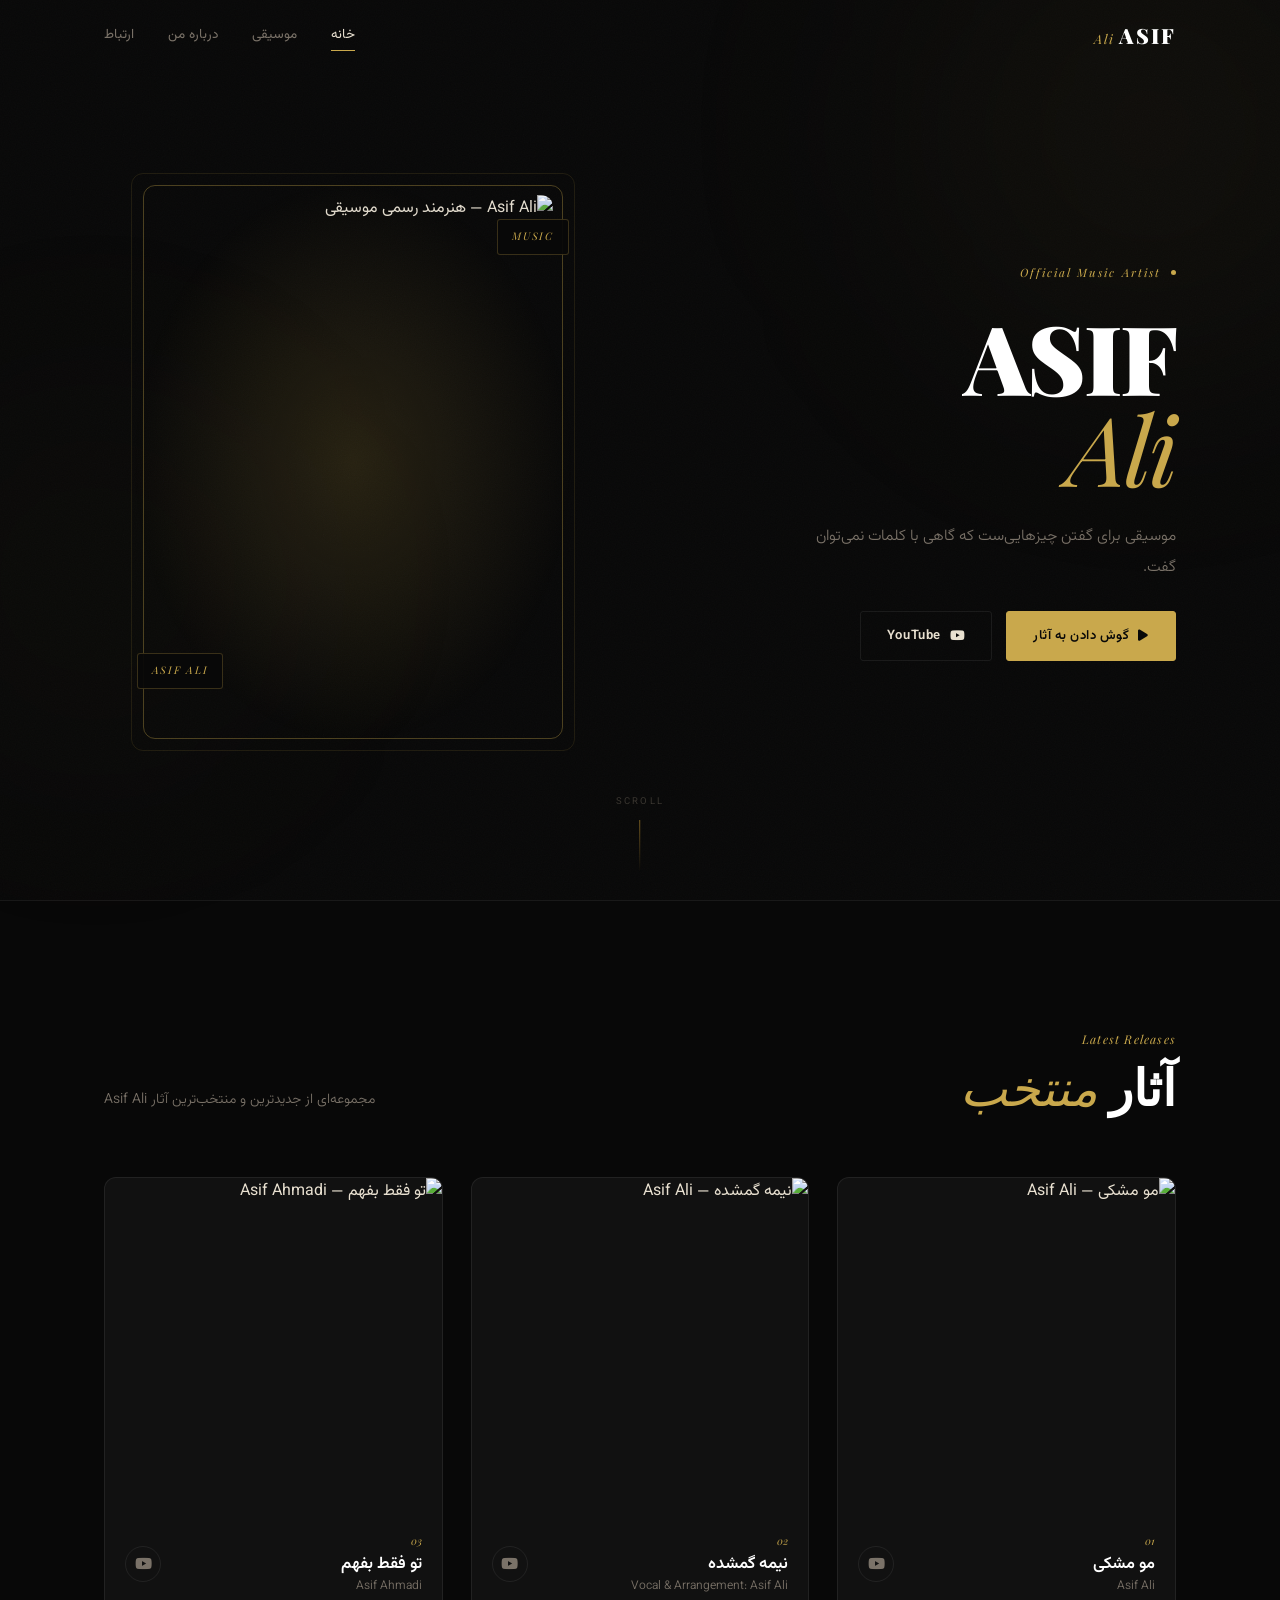
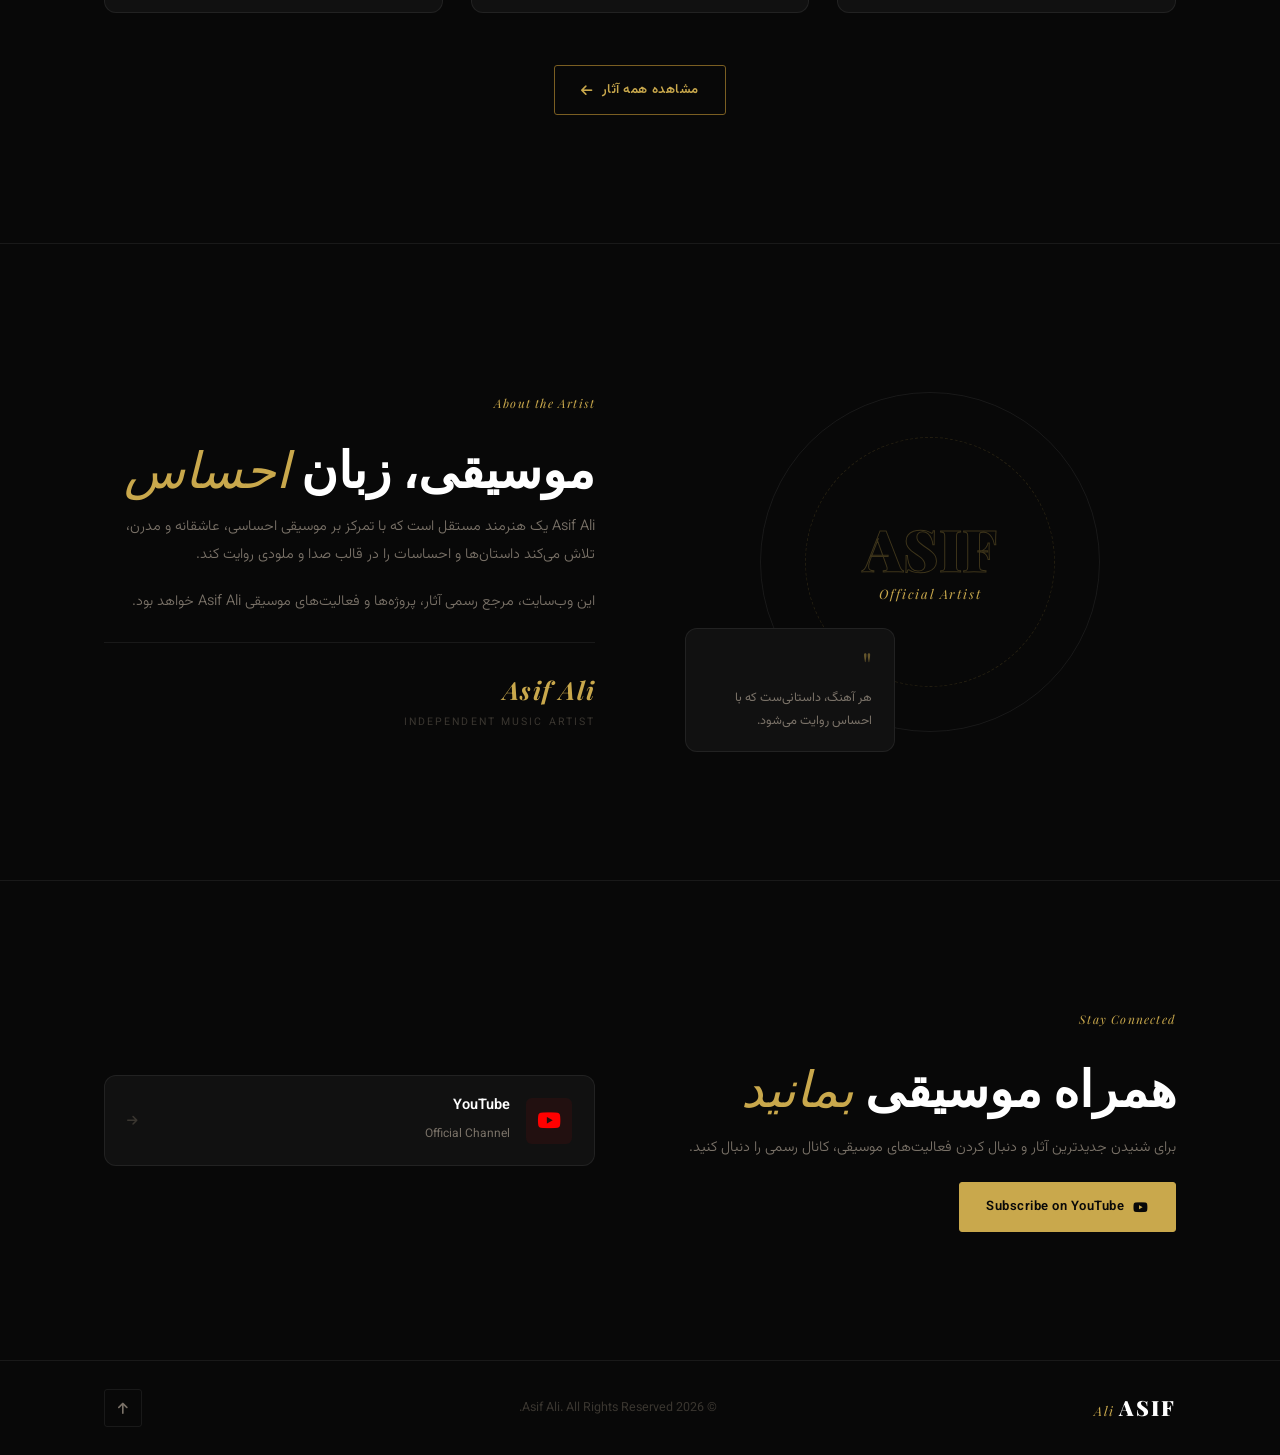
==== index.html @ 6b518830 "Add files via upload" ====
<!DOCTYPE html>
<html lang="fa" dir="rtl">

<head>
  <meta charset="UTF-8" />
  <meta name="viewport" content="width=device-width, initial-scale=1.0" />
  <meta http-equiv="X-UA-Compatible" content="IE=edge" />

  <!-- ── Primary SEO ── -->
  <title>Asif Ali | موسیقی رسمی — Official Music</title>
  <meta name="description" content="وب‌سایت رسمی Asif Ali — خواننده و تنظیم‌کننده موسیقی احساسی. آثار: مو مشکی، نیمه گمشده، تو فقط بفهم." />
  <meta name="robots" content="index, follow" />
  <meta name="author" content="Asif Ali" />
  <link rel="canonical" href="https://asifali.music/" />

  <!-- ── Open Graph (Facebook / WhatsApp / Telegram) ── -->
  <meta property="og:type"        content="website" />
  <meta property="og:url"         content="https://asifali.music/" />
  <meta property="og:title"       content="Asif Ali | Official Music" />
  <meta property="og:description" content="موسیقی احساسی، عاشقانه و مدرن — آثار رسمی Asif Ali" />
  <meta property="og:image"       content="https://asifali.music/assets/og-cover.jpg" />
  <meta property="og:locale"      content="fa_IR" />
  <meta property="og:site_name"   content="Asif Ali Music" />

  <!-- ── Twitter Card ── -->
  <meta name="twitter:card"        content="summary_large_image" />
  <meta name="twitter:title"       content="Asif Ali | Official Music" />
  <meta name="twitter:description" content="موسیقی احساسی، عاشقانه و مدرن — آثار رسمی Asif Ali" />
  <meta name="twitter:image"       content="https://asifali.music/assets/og-cover.jpg" />

  <!-- ── Theme / PWA ── -->
  <meta name="theme-color" content="#080808" />
  <meta name="color-scheme" content="dark" />

  <!-- ── Structured Data: MusicGroup ── -->
  <script type="application/ld+json">
  {
    "@context": "https://schema.org",
    "@type": "MusicGroup",
    "name": "Asif Ali",
    "url": "https://asifali.music/",
    "sameAs": ["https://www.youtube.com/@AsifAhmadiaisong-l7d"],
    "genre": ["Persian Pop", "Emotional", "Romantic"],
    "track": [
      { "@type": "MusicRecording", "name": "مو مشکی", "byArtist": { "@type": "MusicGroup", "name": "Asif Ali" } },
      { "@type": "MusicRecording", "name": "نیمه گمشده", "byArtist": { "@type": "MusicGroup", "name": "Asif Ali" } },
      { "@type": "MusicRecording", "name": "تو فقط بفهم", "byArtist": { "@type": "MusicGroup", "name": "Asif Ali" } }
    ]
  }
  </script>

  <!-- ── Fonts: preconnect then load with swap ── -->
  <link rel="preconnect" href="https://fonts.googleapis.com" />
  <link rel="preconnect" href="https://fonts.gstatic.com" crossorigin />
  <link href="https://fonts.googleapis.com/css2?family=Playfair+Display:ital,wght@0,700;0,900;1,400;1,700&family=Vazirmatn:wght@300;400;500;600;700&display=swap" rel="stylesheet" />

  <!-- ── Icons ── -->
  <link
    rel="stylesheet"
    href="https://cdnjs.cloudflare.com/ajax/libs/font-awesome/6.5.2/css/all.min.css"
    integrity="sha512-SnH5WK+bZxgPHs44uWIX+LLJAJ9/2PkPKZ5QiAj6Ta86w+fsb2TkcmfRyVX3pBnMFcV7oQPJkl9QevSCWr3W=="
    crossorigin="anonymous"
    referrerpolicy="no-referrer"
  />

  <style>
/* ═══════════════════════════════════════════════════════════════
   DESIGN TOKENS
═══════════════════════════════════════════════════════════════ */
:root {
  /* Palette */
  --clr-bg:        #080808;
  --clr-surface:   #111111;
  --clr-surface-2: #181818;
  --clr-border:    rgba(255,255,255,0.07);
  --clr-gold:      #c9a84c;
  --clr-gold-dim:  #7a5e22;
  --clr-gold-glow: rgba(201,168,76,0.16);
  --clr-text:      #e8e0d0;
  --clr-muted:     #7a7268;
  --clr-faint:     #3a3630;
  --clr-white:     #ffffff;
  --clr-yt-red:    #ff0000;

  /* Typography */
  --ff-display: 'Playfair Display', Georgia, serif;
  --ff-body:    'Vazirmatn', system-ui, -apple-system, sans-serif;

  /* Radius */
  --r-xs: 3px;
  --r-sm: 6px;
  --r-md: 12px;
  --r-lg: 24px;

  /* Motion */
  --ease:      cubic-bezier(0.4, 0, 0.2, 1);
  --dur-fast:  0.2s;
  --dur-base:  0.35s;
  --dur-slow:  0.65s;

  /* Layout */
  --nav-h: 72px;
  --max-w: 1200px;
  --gutter: clamp(20px, 5vw, 64px);
}

/* ═══════════════════════════════════════════════════════════════
   RESET
═══════════════════════════════════════════════════════════════ */
*, *::before, *::after { box-sizing: border-box; margin: 0; padding: 0; }

html {
  scroll-behavior: smooth;
  scroll-padding-top: var(--nav-h);
  -webkit-text-size-adjust: 100%;
}

body {
  background: var(--clr-bg);
  color: var(--clr-text);
  font-family: var(--ff-body);
  font-size: 1rem;
  line-height: 1.7;
  overflow-x: hidden;
  -webkit-font-smoothing: antialiased;
  -moz-osx-font-smoothing: grayscale;
}

img, video { display: block; max-width: 100%; height: auto; }
a { color: inherit; text-decoration: none; }
button { border: none; background: none; cursor: pointer; font-family: inherit; color: inherit; }
ul, ol { list-style: none; }

/* Focus ring */
:focus-visible {
  outline: 2px solid var(--clr-gold);
  outline-offset: 3px;
  border-radius: 2px;
}

/* ═══════════════════════════════════════════════════════════════
   ATMOSPHERE LAYERS
═══════════════════════════════════════════════════════════════ */
.atm-grain {
  position: fixed; inset: 0; z-index: 0; pointer-events: none;
  opacity: 0.55;
  background-image: url("data:image/svg+xml,%3Csvg xmlns='http://www.w3.org/2000/svg' width='200' height='200'%3E%3Cfilter id='n'%3E%3CfeTurbulence type='fractalNoise' baseFrequency='0.85' numOctaves='4' stitchTiles='stitch'/%3E%3C/filter%3E%3Crect width='200' height='200' filter='url(%23n)' opacity='0.05'/%3E%3C/svg%3E");
  background-size: 200px;
}
.atm-glow {
  position: fixed; border-radius: 50%;
  filter: blur(130px); pointer-events: none; z-index: 0;
}
.atm-glow-1 {
  width: 700px; height: 700px;
  background: radial-gradient(circle, rgba(201,168,76,0.07) 0%, transparent 68%);
  top: -220px; right: -220px;
}
.atm-glow-2 {
  width: 550px; height: 550px;
  background: radial-gradient(circle, rgba(201,168,76,0.04) 0%, transparent 70%);
  bottom: 5%; left: -180px;
}

/* ═══════════════════════════════════════════════════════════════
   LAYOUT HELPERS
═══════════════════════════════════════════════════════════════ */
.container {
  width: 100%;
  max-width: var(--max-w);
  margin-inline: auto;
  padding-inline: var(--gutter);
}

/* ═══════════════════════════════════════════════════════════════
   NAVIGATION
═══════════════════════════════════════════════════════════════ */
.navbar {
  position: fixed;
  top: 0; inset-inline: 0;
  height: var(--nav-h);
  z-index: 200;
  display: flex; align-items: center;
  transition: background var(--dur-base) var(--ease),
              border-color var(--dur-base) var(--ease);
}
.navbar.scrolled {
  background: rgba(8,8,8,0.93);
  backdrop-filter: blur(22px);
  -webkit-backdrop-filter: blur(22px);
  border-bottom: 1px solid var(--clr-border);
}
.nav-inner {
  display: flex; align-items: center;
  justify-content: space-between;
  width: 100%; max-width: var(--max-w);
  margin-inline: auto;
  padding-inline: var(--gutter);
}

/* Logo */
.logo { display: flex; align-items: baseline; gap: 5px; }
.logo-a { font-family: var(--ff-display); font-size: 21px; font-weight: 900; color: var(--clr-white); letter-spacing: 0.1em; }
.logo-b { font-family: var(--ff-display); font-size: 13px; font-weight: 400; font-style: italic; color: var(--clr-gold); letter-spacing: 0.08em; }

/* Desktop links */
.nav-menu { display: flex; align-items: center; gap: 34px; }
.nav-link {
  font-size: 13.5px; font-weight: 400;
  color: var(--clr-muted);
  transition: color var(--dur-fast) var(--ease);
  position: relative; padding-bottom: 2px;
}
.nav-link::after {
  content: '';
  position: absolute; bottom: -3px; right: 0;
  width: 0; height: 1px;
  background: var(--clr-gold);
  transition: width var(--dur-base) var(--ease);
}
.nav-link:hover, .nav-link.active { color: var(--clr-text); }
.nav-link:hover::after, .nav-link.active::after { width: 100%; }

/* Hamburger */
.nav-toggle {
  display: none;
  width: 40px; height: 40px;
  align-items: center; justify-content: center;
  border-radius: var(--r-xs);
  color: var(--clr-text); font-size: 19px;
  transition: color var(--dur-fast) var(--ease);
}
.nav-toggle:hover { color: var(--clr-gold); }

/* ── Mobile overlay drawer ── */
.nav-overlay {
  position: fixed; inset: 0;
  z-index: 199;
  display: flex; flex-direction: column;
  align-items: center; justify-content: center;
  gap: 6px;
  background: rgba(8,8,8,0.98);
  backdrop-filter: blur(28px);
  -webkit-backdrop-filter: blur(28px);
  /* hidden by default — animate via opacity + pointer-events */
  opacity: 0;
  pointer-events: none;
  transition: opacity var(--dur-base) var(--ease);
}
.nav-overlay.open {
  opacity: 1;
  pointer-events: auto;
}
.nav-overlay-close {
  position: absolute; top: 20px; left: 20px;
  width: 44px; height: 44px;
  display: flex; align-items: center; justify-content: center;
  font-size: 22px; color: var(--clr-muted);
  border-radius: var(--r-xs);
  transition: color var(--dur-fast) var(--ease);
}
.nav-overlay-close:hover { color: var(--clr-text); }
.nav-overlay .nav-link {
  font-family: var(--ff-display);
  font-size: clamp(26px, 7vw, 34px);
  font-style: italic; font-weight: 700;
  padding: 14px 32px;
  color: var(--clr-muted);
}
.nav-overlay .nav-link::after { display: none; }
.nav-overlay .nav-link:hover { color: var(--clr-gold); }

/* ═══════════════════════════════════════════════════════════════
   HERO
═══════════════════════════════════════════════════════════════ */
.hero {
  position: relative; z-index: 1;
  min-height: 100vh;
  min-height: 100dvh;
  display: flex; flex-direction: column;
  justify-content: center;
  padding-top: calc(var(--nav-h) + 32px);
  padding-bottom: 80px;
  overflow: hidden;
}
.hero-grid {
  display: grid;
  grid-template-columns: 1fr 1fr;
  gap: clamp(40px, 6vw, 80px);
  align-items: center;
}

/* — Text column — */
.hero-text { display: flex; flex-direction: column; gap: 28px; }

.hero-badge {
  display: inline-flex; align-items: center; gap: 10px;
  font-family: var(--ff-display);
  font-style: italic; font-size: 11.5px;
  color: var(--clr-gold); letter-spacing: 0.18em;
  align-self: flex-start;
}
.badge-pip {
  width: 5px; height: 5px; border-radius: 50%;
  background: var(--clr-gold); flex-shrink: 0;
}

.hero-title {
  font-family: var(--ff-display);
  font-size: clamp(54px, 7.5vw, 96px);
  line-height: 0.95;
  font-weight: 900;
  color: var(--clr-white);
  letter-spacing: -0.025em;
}
.hero-title .line-italic {
  display: block;
  font-weight: 400;
  font-style: italic;
  color: var(--clr-gold);
}

.hero-desc {
  font-size: clamp(14px, 1.5vw, 15.5px);
  line-height: 2;
  color: var(--clr-muted);
  max-width: 40ch;
  font-weight: 300;
}

.hero-actions {
  display: flex; align-items: center;
  gap: 14px; flex-wrap: wrap;
}

/* Buttons */
.btn {
  display: inline-flex; align-items: center; gap: 9px;
  font-family: var(--ff-body);
  font-size: 13px; font-weight: 600;
  letter-spacing: 0.04em;
  padding: 13px 26px;
  border-radius: var(--r-xs);
  transition: transform var(--dur-fast) var(--ease),
              box-shadow var(--dur-fast) var(--ease),
              background var(--dur-fast) var(--ease),
              color var(--dur-fast) var(--ease),
              border-color var(--dur-fast) var(--ease);
  white-space: nowrap;
}
.btn:hover { transform: translateY(-2px); }
.btn-gold {
  background: var(--clr-gold);
  color: var(--clr-bg);
  border: 1px solid var(--clr-gold);
}
.btn-gold:hover {
  background: #deba5f;
  border-color: #deba5f;
  box-shadow: 0 10px 30px rgba(201,168,76,0.28);
}
.btn-ghost {
  background: transparent;
  color: var(--clr-text);
  border: 1px solid var(--clr-border);
}
.btn-ghost:hover {
  border-color: var(--clr-gold-dim);
  color: var(--clr-gold);
}
.btn-outline-gold {
  background: transparent;
  color: var(--clr-gold);
  border: 1px solid var(--clr-gold-dim);
}
.btn-outline-gold:hover {
  background: var(--clr-gold-glow);
  border-color: var(--clr-gold);
  color: var(--clr-text);
}

/* — Photo column — */
.hero-photo-col {
  position: relative;
  display: flex;
  align-items: center;
  justify-content: center;
}
.hero-photo-wrap {
  position: relative;
  width: min(400px, 100%);
}
.hero-photo-ring-outer {
  position: absolute;
  inset: -22px;
  border: 1px solid rgba(201,168,76,0.12);
  border-radius: var(--r-md);
  pointer-events: none;
}
.hero-photo-ring {
  position: absolute;
  inset: -10px;
  border: 1px solid rgba(201,168,76,0.35);
  border-radius: var(--r-md);
  pointer-events: none;
}
.hero-photo-glow {
  position: absolute;
  inset: -40px;
  background: radial-gradient(ellipse at center, var(--clr-gold-glow) 0%, transparent 65%);
  border-radius: 50%;
  z-index: -1;
}
.artist-photo {
  width: 100%;
  aspect-ratio: 3 / 4;
  object-fit: cover;
  object-position: top center;
  border-radius: var(--r-md);
  display: block;
  filter: grayscale(12%) contrast(1.04) brightness(0.96);
}
/* Floating tags */
.float-tag {
  position: absolute;
  z-index: 2;
  padding: 8px 14px;
  background: rgba(8,8,8,0.88);
  border: 1px solid rgba(201,168,76,0.25);
  border-radius: var(--r-xs);
  font-family: var(--ff-display);
  font-style: italic;
  font-size: 10.5px;
  letter-spacing: 0.16em;
  color: var(--clr-gold);
  backdrop-filter: blur(12px);
  white-space: nowrap;
}
.float-tag-tl { top: 24px; right: -16px; }
.float-tag-br { bottom: 40px; left: -16px; }

/* Scroll indicator */
.scroll-cue {
  position: absolute;
  bottom: 28px; left: 50%;
  transform: translateX(-50%);
  display: flex; flex-direction: column;
  align-items: center; gap: 10px;
  color: var(--clr-faint);
  font-size: 9.5px;
  letter-spacing: 0.22em;
  pointer-events: none;
}
.scroll-cue-bar {
  width: 1px; height: 52px;
  background: linear-gradient(to bottom, var(--clr-gold-dim), transparent);
  animation: pulseBar 2.2s ease-in-out infinite;
}
@keyframes pulseBar {
  0%, 100% { opacity: 0.35; transform: scaleY(1) translateY(0); }
  50%       { opacity: 1;    transform: scaleY(0.55) translateY(-8px); }
}

/* ═══════════════════════════════════════════════════════════════
   SECTION COMMON
═══════════════════════════════════════════════════════════════ */
.section {
  position: relative; z-index: 1;
  padding-block: clamp(80px, 10vw, 130px);
  border-top: 1px solid var(--clr-border);
}
.eyebrow {
  display: block;
  font-family: var(--ff-display);
  font-style: italic;
  font-size: 12px;
  color: var(--clr-gold);
  letter-spacing: 0.1em;
  margin-bottom: 10px;
}
.section-title {
  font-family: var(--ff-display);
  font-size: clamp(30px, 4vw, 50px);
  font-weight: 900;
  color: var(--clr-white);
  line-height: 1.08;
}
.section-title em { font-style: italic; font-weight: 400; color: var(--clr-gold); }

/* ═══════════════════════════════════════════════════════════════
   MUSIC SECTION
═══════════════════════════════════════════════════════════════ */
.music-header {
  display: flex;
  align-items: flex-end;
  justify-content: space-between;
  gap: 24px;
  margin-bottom: clamp(40px, 6vw, 64px);
  flex-wrap: wrap;
}
.music-header-desc {
  font-size: 14px;
  color: var(--clr-muted);
  max-width: 34ch;
  font-weight: 300;
  line-height: 1.9;
  text-align: start;
}
.music-grid {
  display: grid;
  grid-template-columns: repeat(3, 1fr);
  gap: clamp(18px, 3vw, 28px);
}

/* Card */
.track-card {
  background: var(--clr-surface);
  border: 1px solid var(--clr-border);
  border-radius: var(--r-md);
  overflow: hidden;
  transition:
    transform var(--dur-base) var(--ease),
    border-color var(--dur-base) var(--ease),
    box-shadow var(--dur-base) var(--ease);
}
.track-card:hover {
  transform: translateY(-7px);
  border-color: var(--clr-gold-dim);
  box-shadow: 0 28px 64px rgba(0,0,0,0.65), 0 0 0 1px rgba(201,168,76,0.08);
}
.track-cover {
  position: relative;
  aspect-ratio: 1;
  overflow: hidden;
}
.track-cover-img {
  width: 100%; height: 100%;
  object-fit: cover;
  transition:
    transform var(--dur-slow) var(--ease),
    filter var(--dur-base) var(--ease);
}
.track-card:hover .track-cover-img {
  transform: scale(1.07);
  filter: brightness(0.65) saturate(0.8);
}
.track-overlay {
  position: absolute; inset: 0;
  display: flex; align-items: center; justify-content: center;
  background: rgba(8,8,8,0.35);
  opacity: 0;
  transition: opacity var(--dur-base) var(--ease);
}
.track-card:hover .track-overlay { opacity: 1; }
.track-play {
  display: flex; align-items: center; justify-content: center;
  width: 62px; height: 62px;
  border-radius: 50%;
  background: var(--clr-gold);
  color: var(--clr-bg);
  font-size: 17px;
  padding-right: 3px; /* optical */
  transition:
    transform var(--dur-fast) var(--ease),
    background var(--dur-fast) var(--ease);
}
.track-play:hover {
  transform: scale(1.12);
  background: var(--clr-white);
}

.track-meta {
  display: flex; align-items: center;
  justify-content: space-between;
  gap: 12px;
  padding: 18px 20px;
}
.track-num {
  display: block;
  font-family: var(--ff-display);
  font-style: italic; font-size: 10.5px;
  color: var(--clr-gold); margin-bottom: 3px;
}
.track-title {
  font-size: 16.5px; font-weight: 600;
  color: var(--clr-white); line-height: 1.25;
  margin-bottom: 3px;
}
.track-artist {
  font-size: 12px; color: var(--clr-muted);
  font-weight: 300; line-height: 1.4;
}
.track-yt {
  flex-shrink: 0;
  display: flex; align-items: center; justify-content: center;
  width: 36px; height: 36px;
  border-radius: 50%;
  border: 1px solid var(--clr-border);
  color: var(--clr-muted);
  font-size: 15px;
  transition:
    border-color var(--dur-fast) var(--ease),
    color var(--dur-fast) var(--ease),
    background var(--dur-fast) var(--ease);
}
.track-yt:hover {
  border-color: var(--clr-yt-red);
  color: var(--clr-yt-red);
  background: rgba(255,0,0,0.06);
}

.music-cta { margin-top: clamp(36px, 5vw, 52px); text-align: center; }

/* ═══════════════════════════════════════════════════════════════
   ABOUT SECTION
═══════════════════════════════════════════════════════════════ */
.about-grid {
  display: grid;
  grid-template-columns: 1fr 1fr;
  gap: clamp(48px, 7vw, 96px);
  align-items: center;
}

/* Visual panel */
.about-visual {
  position: relative;
  display: flex; align-items: center; justify-content: center;
  min-height: 380px;
}
.about-ring-a {
  position: absolute;
  width: clamp(260px, 35vw, 340px);
  height: clamp(260px, 35vw, 340px);
  border: 1px solid var(--clr-border);
  border-radius: 50%;
  animation: rotateCW 32s linear infinite;
}
.about-ring-b {
  position: absolute;
  width: clamp(190px, 26vw, 250px);
  height: clamp(190px, 26vw, 250px);
  border: 1px dashed rgba(201,168,76,0.14);
  border-radius: 50%;
  animation: rotateCCW 22s linear infinite;
}
@keyframes rotateCW  { to { transform: rotate(360deg); } }
@keyframes rotateCCW { to { transform: rotate(-360deg); } }

.about-center {
  position: relative; z-index: 1;
  text-align: center;
}
.about-ghost-name {
  font-family: var(--ff-display);
  font-size: clamp(40px, 6vw, 58px);
  font-weight: 900; line-height: 1;
  color: transparent;
  -webkit-text-stroke: 1px rgba(201,168,76,0.28);
  user-select: none;
}
.about-ghost-sub {
  font-family: var(--ff-display);
  font-style: italic; font-size: 13px;
  color: var(--clr-gold); letter-spacing: 0.14em;
  margin-top: 6px;
}
.about-quote-card {
  position: absolute;
  bottom: 0; left: 0;    /* left in RTL = end of line — intentional asymmetry */
  background: var(--clr-surface);
  border: 1px solid var(--clr-border);
  border-radius: var(--r-md);
  padding: 18px 22px;
  max-width: 210px;
  z-index: 2;
}
.qmark {
  font-family: var(--ff-display);
  font-size: 34px; line-height: 1;
  color: var(--clr-gold); opacity: 0.45;
  display: block; margin-bottom: 6px;
}
.qtext {
  font-size: 12.5px;
  color: var(--clr-muted);
  line-height: 1.85;
}

/* Text panel */
.about-text { display: flex; flex-direction: column; gap: 18px; }
.about-para {
  font-size: 14.5px;
  color: var(--clr-muted);
  line-height: 1.95;
  font-weight: 300;
}
.about-sig {
  margin-top: 8px;
  padding-top: 26px;
  border-top: 1px solid var(--clr-border);
}
.sig-name {
  font-family: var(--ff-display);
  font-size: 25px; font-style: italic; font-weight: 700;
  color: var(--clr-gold); letter-spacing: 0.05em;
}
.sig-role {
  font-size: 10.5px; color: var(--clr-faint);
  letter-spacing: 0.2em; margin-top: 3px;
}

/* ═══════════════════════════════════════════════════════════════
   CONTACT SECTION
═══════════════════════════════════════════════════════════════ */
.contact-grid {
  display: grid;
  grid-template-columns: 1fr 1fr;
  gap: clamp(48px, 7vw, 96px);
  align-items: center;
}
.contact-text { display: flex; flex-direction: column; gap: 20px; }
.contact-para {
  font-size: 14.5px;
  color: var(--clr-muted);
  line-height: 1.95;
  font-weight: 300;
}

/* Social card */
.social-list { display: flex; flex-direction: column; gap: 14px; }
.social-item {
  display: flex; align-items: center; gap: 16px;
  background: var(--clr-surface);
  border: 1px solid var(--clr-border);
  border-radius: var(--r-md);
  padding: 18px 22px;
  transition:
    border-color var(--dur-base) var(--ease),
    transform var(--dur-base) var(--ease),
    box-shadow var(--dur-base) var(--ease);
}
.social-item:hover {
  border-color: var(--clr-gold-dim);
  box-shadow: 0 10px 36px rgba(0,0,0,0.45);
  /* In RTL layout, "pull toward content" = shift right (positive X) */
  transform: translateX(4px);
}
.social-ico {
  display: flex; align-items: center; justify-content: center;
  width: 46px; height: 46px; flex-shrink: 0;
  border-radius: var(--r-sm);
  background: rgba(255,0,0,0.07);
  color: var(--clr-yt-red);
  font-size: 21px;
  transition: background var(--dur-fast) var(--ease);
}
.social-item:hover .social-ico { background: rgba(255,0,0,0.14); }
.social-label strong {
  display: block; font-size: 14.5px;
  font-weight: 600; color: var(--clr-white);
  margin-bottom: 1px;
}
.social-label span { font-size: 12px; color: var(--clr-muted); }
/* Arrow points TOWARD content in RTL — fa-arrow-right */
.social-chevron {
  margin-right: auto;   /* pushes to the left edge in RTL */
  color: var(--clr-faint);
  font-size: 12px;
  transition: color var(--dur-fast) var(--ease), transform var(--dur-fast) var(--ease);
}
.social-item:hover .social-chevron {
  color: var(--clr-gold);
  transform: translateX(3px);
}

/* ═══════════════════════════════════════════════════════════════
   FOOTER
═══════════════════════════════════════════════════════════════ */
.footer {
  position: relative; z-index: 1;
  border-top: 1px solid var(--clr-border);
  padding-block: 28px;
}
.footer-inner {
  display: flex; align-items: center;
  justify-content: space-between;
  gap: 16px; flex-wrap: wrap;
}
.footer-logo { display: flex; align-items: baseline; gap: 5px; }
.footer-copy { font-size: 12.5px; color: var(--clr-faint); }
.footer-top {
  display: flex; align-items: center; justify-content: center;
  width: 38px; height: 38px;
  border: 1px solid var(--clr-border);
  border-radius: var(--r-xs);
  color: var(--clr-muted); font-size: 13px;
  transition:
    border-color var(--dur-fast) var(--ease),
    color var(--dur-fast) var(--ease),
    transform var(--dur-fast) var(--ease);
}
.footer-top:hover {
  border-color: var(--clr-gold-dim);
  color: var(--clr-gold);
  transform: translateY(-3px);
}

/* ═══════════════════════════════════════════════════════════════
   SCROLL REVEAL
═══════════════════════════════════════════════════════════════ */
.reveal {
  opacity: 0;
  transform: translateY(22px);
  transition:
    opacity var(--dur-slow) var(--ease),
    transform var(--dur-slow) var(--ease);
}
.reveal.in { opacity: 1; transform: translateY(0); }

/* ═══════════════════════════════════════════════════════════════
   REDUCED MOTION
═══════════════════════════════════════════════════════════════ */
@media (prefers-reduced-motion: reduce) {
  *, *::before, *::after {
    animation-duration: 0.001ms !important;
    animation-iteration-count: 1 !important;
    transition-duration: 0.001ms !important;
  }
  .reveal { opacity: 1; transform: none; }
  .scroll-cue-bar { animation: none; }
}

/* ═══════════════════════════════════════════════════════════════
   RESPONSIVE — TABLET  (≤ 960px)
═══════════════════════════════════════════════════════════════ */
@media (max-width: 960px) {
  .hero-grid {
    grid-template-columns: 1fr;
    text-align: center;
  }
  .hero-photo-col { order: -1; }
  .hero-photo-wrap { width: min(300px, 80vw); }
  .hero-text { align-items: center; }
  .hero-badge { align-self: center; }
  .hero-desc { max-width: none; }
  .hero-actions { justify-content: center; }
  .float-tag { display: none; }

  .about-grid { grid-template-columns: 1fr; gap: 48px; }
  .about-visual { min-height: 300px; }
  .about-quote-card { display: none; }

  .contact-grid { grid-template-columns: 1fr; gap: 48px; }

  .music-grid { grid-template-columns: repeat(2, 1fr); }
}

/* ═══════════════════════════════════════════════════════════════
   RESPONSIVE — MOBILE  (≤ 640px)
═══════════════════════════════════════════════════════════════ */
@media (max-width: 640px) {
  :root { --nav-h: 64px; }

  .nav-menu { display: none; }
  .nav-toggle { display: flex; }

  .hero { padding-top: calc(var(--nav-h) + 20px); padding-bottom: 64px; }
  .hero-grid { gap: 32px; }
  .hero-photo-wrap { width: min(260px, 78vw); }
  .hero-text { gap: 22px; }

  .music-header { flex-direction: column; align-items: flex-start; }
  .music-header-desc { max-width: none; }
  .music-grid { grid-template-columns: 1fr; max-width: 380px; margin-inline: auto; }

  .footer-inner { justify-content: center; flex-direction: column; text-align: center; }
}

/* ═══════════════════════════════════════════════════════════════
   RESPONSIVE — SMALL MOBILE  (≤ 380px)
═══════════════════════════════════════════════════════════════ */
@media (max-width: 380px) {
  .hero-actions { flex-direction: column; align-items: center; width: 100%; }
  .btn { width: 100%; justify-content: center; }
}
  </style>
</head>

<body>

  <!-- ── Atmosphere ── -->
  <div class="atm-grain" aria-hidden="true"></div>
  <div class="atm-glow atm-glow-1" aria-hidden="true"></div>
  <div class="atm-glow atm-glow-2" aria-hidden="true"></div>

  <!-- ══════════════════════════════════════════════════════════
       NAVIGATION
  ══════════════════════════════════════════════════════════ -->
  <header class="navbar" id="navbar" role="banner">
    <div class="nav-inner">

      <a href="#home" class="logo" aria-label="Asif Ali — موسیقی رسمی">
        <span class="logo-a">ASIF</span>
        <span class="logo-b">Ali</span>
      </a>

      <nav class="nav-menu" aria-label="ناوبری اصلی">
        <a href="#home"    class="nav-link active">خانه</a>
        <a href="#music"   class="nav-link">موسیقی</a>
        <a href="#about"   class="nav-link">درباره من</a>
        <a href="#contact" class="nav-link">ارتباط</a>
      </nav>

      <button
        class="nav-toggle"
        id="navToggle"
        aria-label="باز کردن منو"
        aria-expanded="false"
        aria-controls="navOverlay"
      >
        <i class="fa-solid fa-bars" aria-hidden="true"></i>
      </button>

    </div>
  </header>

  <!-- Mobile drawer -->
  <div
    class="nav-overlay"
    id="navOverlay"
    role="dialog"
    aria-modal="true"
    aria-label="منوی ناوبری"
  >
    <button
      class="nav-overlay-close"
      id="navOverlayClose"
      aria-label="بستن منو"
    >
      <i class="fa-solid fa-xmark" aria-hidden="true"></i>
    </button>
    <a href="#home"    class="nav-link">خانه</a>
    <a href="#music"   class="nav-link">موسیقی</a>
    <a href="#about"   class="nav-link">درباره من</a>
    <a href="#contact" class="nav-link">ارتباط</a>
  </div>


  <main id="main" tabindex="-1">

    <!-- ════════════════════════════════════════════════════════
         HERO
    ════════════════════════════════════════════════════════ -->
    <section class="hero" id="home" aria-label="معرفی هنرمند">
      <div class="container">
        <div class="hero-grid">

          <!-- Text -->
          <div class="hero-text">

            <span class="hero-badge" aria-hidden="true">
              <span class="badge-pip"></span>
              Official Music Artist
            </span>

            <h1 class="hero-title">
              ASIF
              <span class="line-italic">Ali</span>
            </h1>

            <p class="hero-desc">
              موسیقی برای گفتن چیزهایی‌ست که گاهی با کلمات نمی‌توان گفت.
            </p>

            <div class="hero-actions">
              <a href="#music" class="btn btn-gold">
                <i class="fa-solid fa-play" aria-hidden="true"></i>
                <span>گوش دادن به آثار</span>
              </a>
              <a
                href="https://www.youtube.com/@AsifAhmadiaisong-l7d"
                target="_blank"
                rel="noopener noreferrer"
                class="btn btn-ghost"
                aria-label="کانال رسمی یوتیوب Asif Ali (در تب جدید)"
              >
                <i class="fa-brands fa-youtube" aria-hidden="true"></i>
                <span lang="en">YouTube</span>
              </a>
            </div>

          </div>

          <!-- Photo -->
          <div class="hero-photo-col" aria-hidden="true">
            <div class="hero-photo-wrap">
              <div class="hero-photo-glow"></div>
              <div class="hero-photo-ring-outer"></div>
              <div class="hero-photo-ring"></div>
              <img
                src="assets/artist-photo.jpg"
                alt="Asif Ali — هنرمند رسمی موسیقی"
                class="artist-photo"
                width="400"
                height="533"
                loading="eager"
                decoding="async"
                fetchpriority="high"
              />
              <span class="float-tag float-tag-tl" aria-hidden="true">MUSIC</span>
              <span class="float-tag float-tag-br" aria-hidden="true">ASIF ALI</span>
            </div>
          </div>

        </div>
      </div>

      <div class="scroll-cue" aria-hidden="true">
        <span>SCROLL</span>
        <div class="scroll-cue-bar"></div>
      </div>
    </section>


    <!-- ════════════════════════════════════════════════════════
         MUSIC
    ════════════════════════════════════════════════════════ -->
    <section class="section" id="music" aria-labelledby="music-heading">
      <div class="container">

        <div class="music-header reveal">
          <div>
            <span class="eyebrow" lang="en">Latest Releases</span>
            <h2 class="section-title" id="music-heading">آثار <em>منتخب</em></h2>
          </div>
          <p class="music-header-desc">مجموعه‌ای از جدیدترین و منتخب‌ترین آثار Asif Ali</p>
        </div>

        <div class="music-grid" role="list">

          <!-- ─ Track 01 ─ -->
          <article class="track-card reveal" style="--d:0.08s" role="listitem">
            <div class="track-cover">
              <img
                src="assets/mo-meshki.jpg"
                alt="مو مشکی — Asif Ali"
                class="track-cover-img"
                loading="lazy"
                decoding="async"
                width="600" height="600"
              />
              <div class="track-overlay" aria-hidden="true">
                <a
                  href="https://www.youtube.com/@AsifAhmadiaisong-l7d"
                  target="_blank"
                  rel="noopener noreferrer"
                  class="track-play"
                  aria-label="پخش مو مشکی در YouTube"
                  tabindex="-1"
                >
                  <i class="fa-solid fa-play" aria-hidden="true"></i>
                </a>
              </div>
            </div>
            <div class="track-meta">
              <div>
                <span class="track-num">01</span>
                <h3 class="track-title">مو مشکی</h3>
                <p class="track-artist" lang="en">Asif Ali</p>
              </div>
              <a
                href="https://www.youtube.com/@AsifAhmadiaisong-l7d"
                target="_blank"
                rel="noopener noreferrer"
                class="track-yt"
                aria-label="تماشای مو مشکی در YouTube"
              >
                <i class="fa-brands fa-youtube" aria-hidden="true"></i>
              </a>
            </div>
          </article>

          <!-- ─ Track 02 ─ -->
          <article class="track-card reveal" style="--d:0.18s" role="listitem">
            <div class="track-cover">
              <img
                src="assets/nime-gomshodeh.jpg"
                alt="نیمه گمشده — Asif Ali"
                class="track-cover-img"
                loading="lazy"
                decoding="async"
                width="600" height="600"
              />
              <div class="track-overlay" aria-hidden="true">
                <a
                  href="https://www.youtube.com/@AsifAhmadiaisong-l7d"
                  target="_blank"
                  rel="noopener noreferrer"
                  class="track-play"
                  aria-label="پخش نیمه گمشده در YouTube"
                  tabindex="-1"
                >
                  <i class="fa-solid fa-play" aria-hidden="true"></i>
                </a>
              </div>
            </div>
            <div class="track-meta">
              <div>
                <span class="track-num">02</span>
                <h3 class="track-title">نیمه گمشده</h3>
                <p class="track-artist" lang="en">Vocal &amp; Arrangement: Asif Ali</p>
              </div>
              <a
                href="https://www.youtube.com/@AsifAhmadiaisong-l7d"
                target="_blank"
                rel="noopener noreferrer"
                class="track-yt"
                aria-label="تماشای نیمه گمشده در YouTube"
              >
                <i class="fa-brands fa-youtube" aria-hidden="true"></i>
              </a>
            </div>
          </article>

          <!-- ─ Track 03 ─ -->
          <article class="track-card reveal" style="--d:0.28s" role="listitem">
            <div class="track-cover">
              <img
                src="assets/to-faghat-befahm.jpg"
                alt="تو فقط بفهم — Asif Ahmadi"
                class="track-cover-img"
                loading="lazy"
                decoding="async"
                width="600" height="600"
              />
              <div class="track-overlay" aria-hidden="true">
                <a
                  href="https://www.youtube.com/@AsifAhmadiaisong-l7d"
                  target="_blank"
                  rel="noopener noreferrer"
                  class="track-play"
                  aria-label="پخش تو فقط بفهم در YouTube"
                  tabindex="-1"
                >
                  <i class="fa-solid fa-play" aria-hidden="true"></i>
                </a>
              </div>
            </div>
            <div class="track-meta">
              <div>
                <span class="track-num">03</span>
                <h3 class="track-title">تو فقط بفهم</h3>
                <p class="track-artist" lang="en">Asif Ahmadi</p>
              </div>
              <a
                href="https://www.youtube.com/@AsifAhmadiaisong-l7d"
                target="_blank"
                rel="noopener noreferrer"
                class="track-yt"
                aria-label="تماشای تو فقط بفهم در YouTube"
              >
                <i class="fa-brands fa-youtube" aria-hidden="true"></i>
              </a>
            </div>
          </article>

        </div>

        <div class="music-cta reveal" style="--d:0.36s">
          <a
            href="https://www.youtube.com/@AsifAhmadiaisong-l7d"
            target="_blank"
            rel="noopener noreferrer"
            class="btn btn-outline-gold"
            aria-label="مشاهده همه آثار در YouTube"
          >
            مشاهده همه آثار
            <i class="fa-solid fa-arrow-left" aria-hidden="true"></i>
          </a>
        </div>

      </div>
    </section>


    <!-- ════════════════════════════════════════════════════════
         ABOUT
    ════════════════════════════════════════════════════════ -->
    <section class="section" id="about" aria-labelledby="about-heading">
      <div class="container">
        <div class="about-grid">

          <!-- Visual -->
          <div class="about-visual reveal" aria-hidden="true">
            <div class="about-ring-a"></div>
            <div class="about-ring-b"></div>
            <div class="about-center">
              <div class="about-ghost-name">ASIF</div>
              <div class="about-ghost-sub">Official Artist</div>
            </div>
            <div class="about-quote-card">
              <span class="qmark">"</span>
              <p class="qtext">هر آهنگ، داستانی‌ست که با احساس روایت می‌شود.</p>
            </div>
          </div>

          <!-- Text -->
          <div class="about-text reveal" style="--d:0.12s">
            <span class="eyebrow" lang="en">About the Artist</span>
            <h2 class="section-title" id="about-heading">موسیقی، زبان <em>احساس</em></h2>

            <p class="about-para">
              Asif Ali یک هنرمند مستقل است که با تمرکز بر موسیقی احساسی، عاشقانه و مدرن،
              تلاش می‌کند داستان‌ها و احساسات را در قالب صدا و ملودی روایت کند.
            </p>

            <p class="about-para">
              این وب‌سایت، مرجع رسمی آثار، پروژه‌ها و فعالیت‌های موسیقی Asif Ali خواهد بود.
            </p>

            <div class="about-sig">
              <div class="sig-name">Asif Ali</div>
              <div class="sig-role" lang="en">INDEPENDENT MUSIC ARTIST</div>
            </div>
          </div>

        </div>
      </div>
    </section>


    <!-- ════════════════════════════════════════════════════════
         CONTACT
    ════════════════════════════════════════════════════════ -->
    <section class="section" id="contact" aria-labelledby="contact-heading">
      <div class="container">
        <div class="contact-grid">

          <div class="contact-text reveal">
            <span class="eyebrow" lang="en">Stay Connected</span>
            <h2 class="section-title" id="contact-heading">همراه موسیقی <em>بمانید</em></h2>
            <p class="contact-para">
              برای شنیدن جدیدترین آثار و دنبال کردن فعالیت‌های موسیقی،
              کانال رسمی را دنبال کنید.
            </p>
            <a
              href="https://www.youtube.com/@AsifAhmadiaisong-l7d"
              target="_blank"
              rel="noopener noreferrer"
              class="btn btn-gold"
              style="align-self: flex-start"
              aria-label="عضویت در کانال YouTube Asif Ali (در تب جدید)"
            >
              <i class="fa-brands fa-youtube" aria-hidden="true"></i>
              <span lang="en">Subscribe on YouTube</span>
            </a>
          </div>

          <div class="social-list reveal" style="--d:0.1s">
            <a
              href="https://www.youtube.com/@AsifAhmadiaisong-l7d"
              target="_blank"
              rel="noopener noreferrer"
              class="social-item"
              aria-label="کانال رسمی Asif Ali در YouTube"
            >
              <div class="social-ico">
                <i class="fa-brands fa-youtube" aria-hidden="true"></i>
              </div>
              <div class="social-label">
                <strong lang="en">YouTube</strong>
                <span lang="en">Official Channel</span>
              </div>
              <i class="fa-solid fa-arrow-right social-chevron" aria-hidden="true"></i>
            </a>
          </div>

        </div>
      </div>
    </section>

  </main>


  <!-- ════════════════════════════════════════════════════════
       FOOTER
  ════════════════════════════════════════════════════════ -->
  <footer class="footer" role="contentinfo">
    <div class="container footer-inner">

      <div class="footer-logo" aria-hidden="true">
        <span class="logo-a">ASIF</span>
        <span class="logo-b">Ali</span>
      </div>

      <p class="footer-copy">
        &copy; <span id="year"></span> Asif Ali.
        <span lang="en">All Rights Reserved.</span>
      </p>

      <a href="#home" class="footer-top" aria-label="بازگشت به بالای صفحه">
        <i class="fa-solid fa-arrow-up" aria-hidden="true"></i>
      </a>

    </div>
  </footer>


  <!-- ════════════════════════════════════════════════════════
       JAVASCRIPT
  ════════════════════════════════════════════════════════ -->
  <script>
  (function () {
    'use strict';

    /* ── Year ─────────────────────────────────────────── */
    document.getElementById('year').textContent = new Date().getFullYear();

    /* ── Navbar scroll class ──────────────────────────── */
    var navbar = document.getElementById('navbar');
    function handleScroll() {
      navbar.classList.toggle('scrolled', window.scrollY > 36);
    }
    window.addEventListener('scroll', handleScroll, { passive: true });
    handleScroll();

    /* ── Active nav link via IntersectionObserver ─────── */
    var sections = document.querySelectorAll('section[id]');
    var desktopLinks = document.querySelectorAll('.nav-menu .nav-link');

    var sectionIO = new IntersectionObserver(function (entries) {
      entries.forEach(function (entry) {
        if (entry.isIntersecting) {
          var id = '#' + entry.target.id;
          desktopLinks.forEach(function (link) {
            link.classList.toggle('active', link.getAttribute('href') === id);
          });
        }
      });
    }, {
      /* rootMargin: top offset = nav height so #home activates from very top */
      rootMargin: '-' + getComputedStyle(document.documentElement)
                        .getPropertyValue('--nav-h').trim() + ' 0px -60% 0px'
    });
    sections.forEach(function (s) { sectionIO.observe(s); });

    /* ── Mobile drawer ────────────────────────────────── */
    var toggle   = document.getElementById('navToggle');
    var overlay  = document.getElementById('navOverlay');
    var closeBtn = document.getElementById('navOverlayClose');
    var drawLinks = overlay.querySelectorAll('.nav-link');

    function openOverlay() {
      overlay.classList.add('open');
      toggle.setAttribute('aria-expanded', 'true');
      document.body.style.overflow = 'hidden';
      closeBtn.focus();
    }
    function closeOverlay() {
      overlay.classList.remove('open');
      toggle.setAttribute('aria-expanded', 'false');
      document.body.style.overflow = '';
      toggle.focus();
    }

    toggle.addEventListener('click', openOverlay);
    closeBtn.addEventListener('click', closeOverlay);
    drawLinks.forEach(function (l) { l.addEventListener('click', closeOverlay); });
    document.addEventListener('keydown', function (e) {
      if (e.key === 'Escape' && overlay.classList.contains('open')) closeOverlay();
    });

    /* ── Scroll reveal ────────────────────────────────── */
    var prefersReducedMotion =
      window.matchMedia('(prefers-reduced-motion: reduce)').matches;

    var reveals = document.querySelectorAll('.reveal');

    if (prefersReducedMotion) {
      /* Show everything immediately */
      reveals.forEach(function (el) { el.classList.add('in'); });
    } else {
      var revealIO = new IntersectionObserver(function (entries) {
        entries.forEach(function (entry) {
          if (entry.isIntersecting) {
            /* Honour staggered delay via CSS custom property --d */
            var delay = getComputedStyle(entry.target).getPropertyValue('--d') || '0s';
            entry.target.style.transitionDelay = delay;
            entry.target.classList.add('in');
            revealIO.unobserve(entry.target);
          }
        });
      }, { threshold: 0.1, rootMargin: '0px 0px -40px 0px' });

      reveals.forEach(function (el) { revealIO.observe(el); });
    }
  })();
  </script>

</body>
</html>
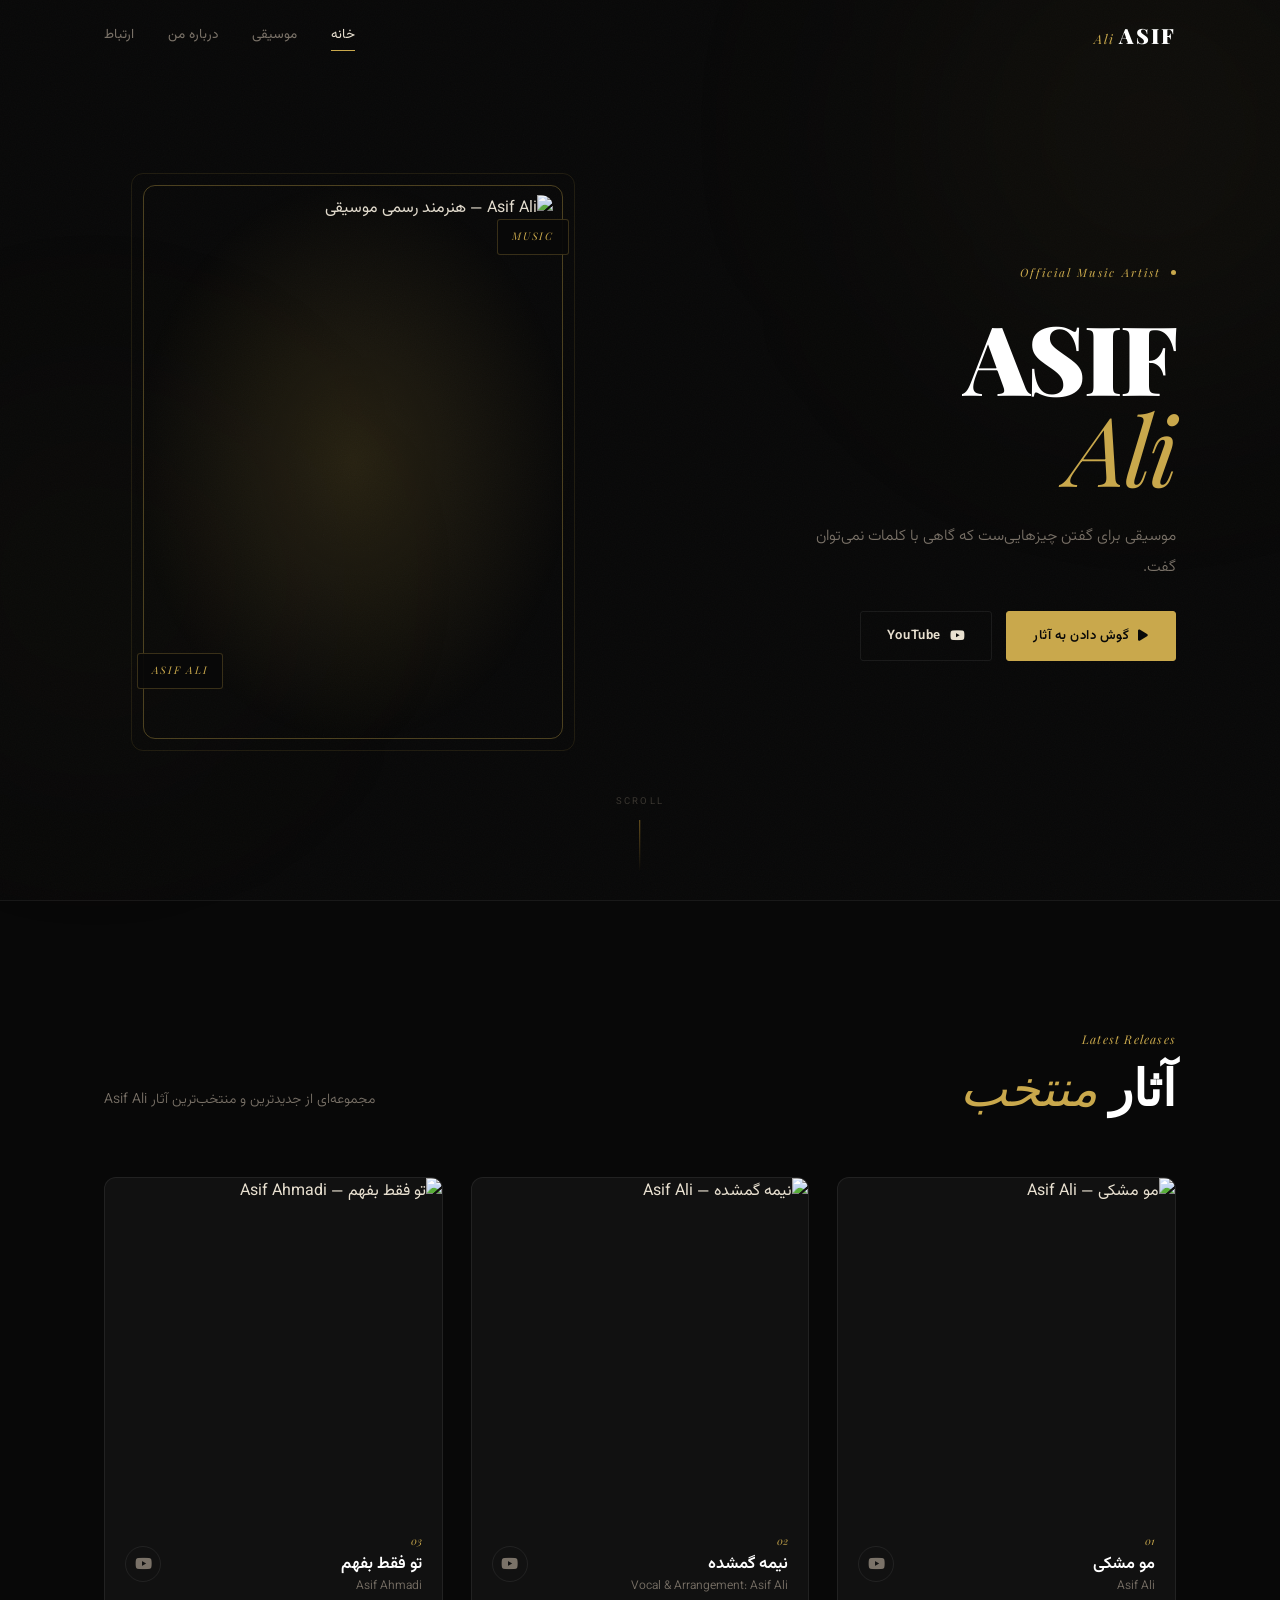
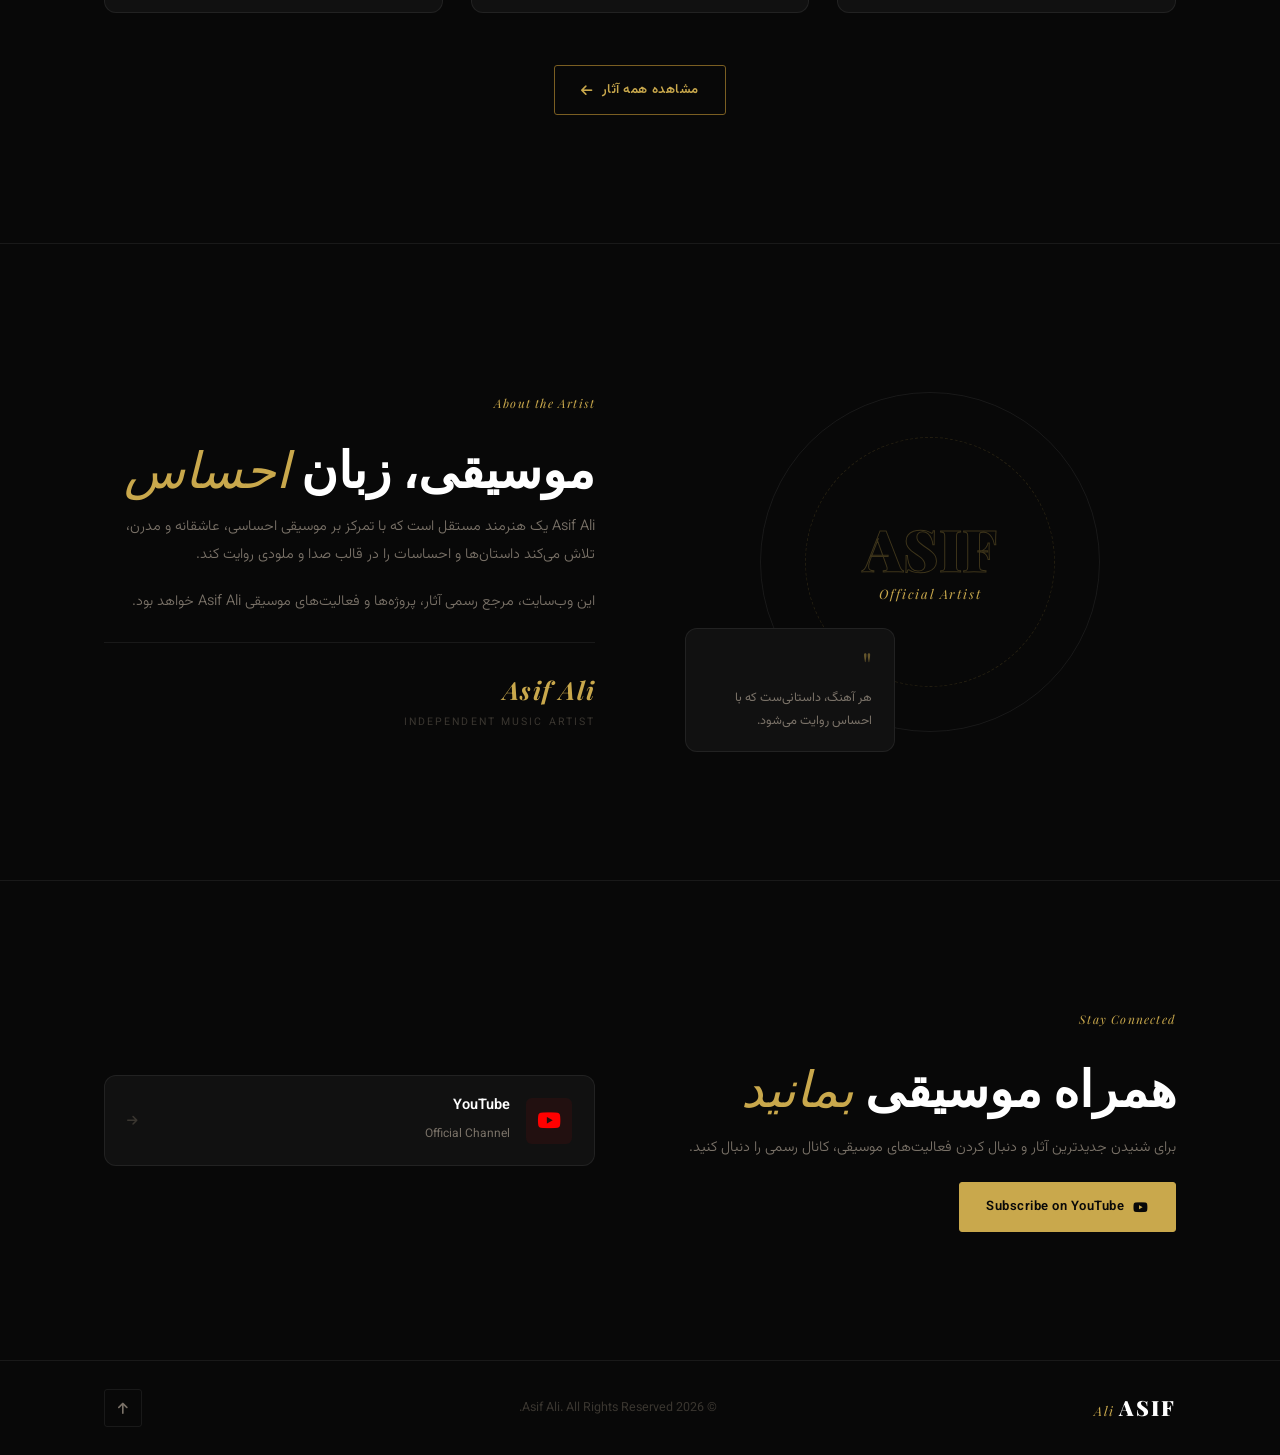
==== commit ba3f0d80: "Add meta description for artist in index.html" ====
--- a/index.html
+++ b/index.html
@@ -1,7 +1,7 @@
 <!DOCTYPE html>
 <html lang="fa" dir="rtl">
 
-<head>
+<meta name="description" content="Asif Ali - هنرمند مستقل با موسیقی احساسی و مدرن"><head>
   <meta charset="UTF-8" />
   <meta name="viewport" content="width=device-width, initial-scale=1.0" />
   <meta http-equiv="X-UA-Compatible" content="IE=edge" />
